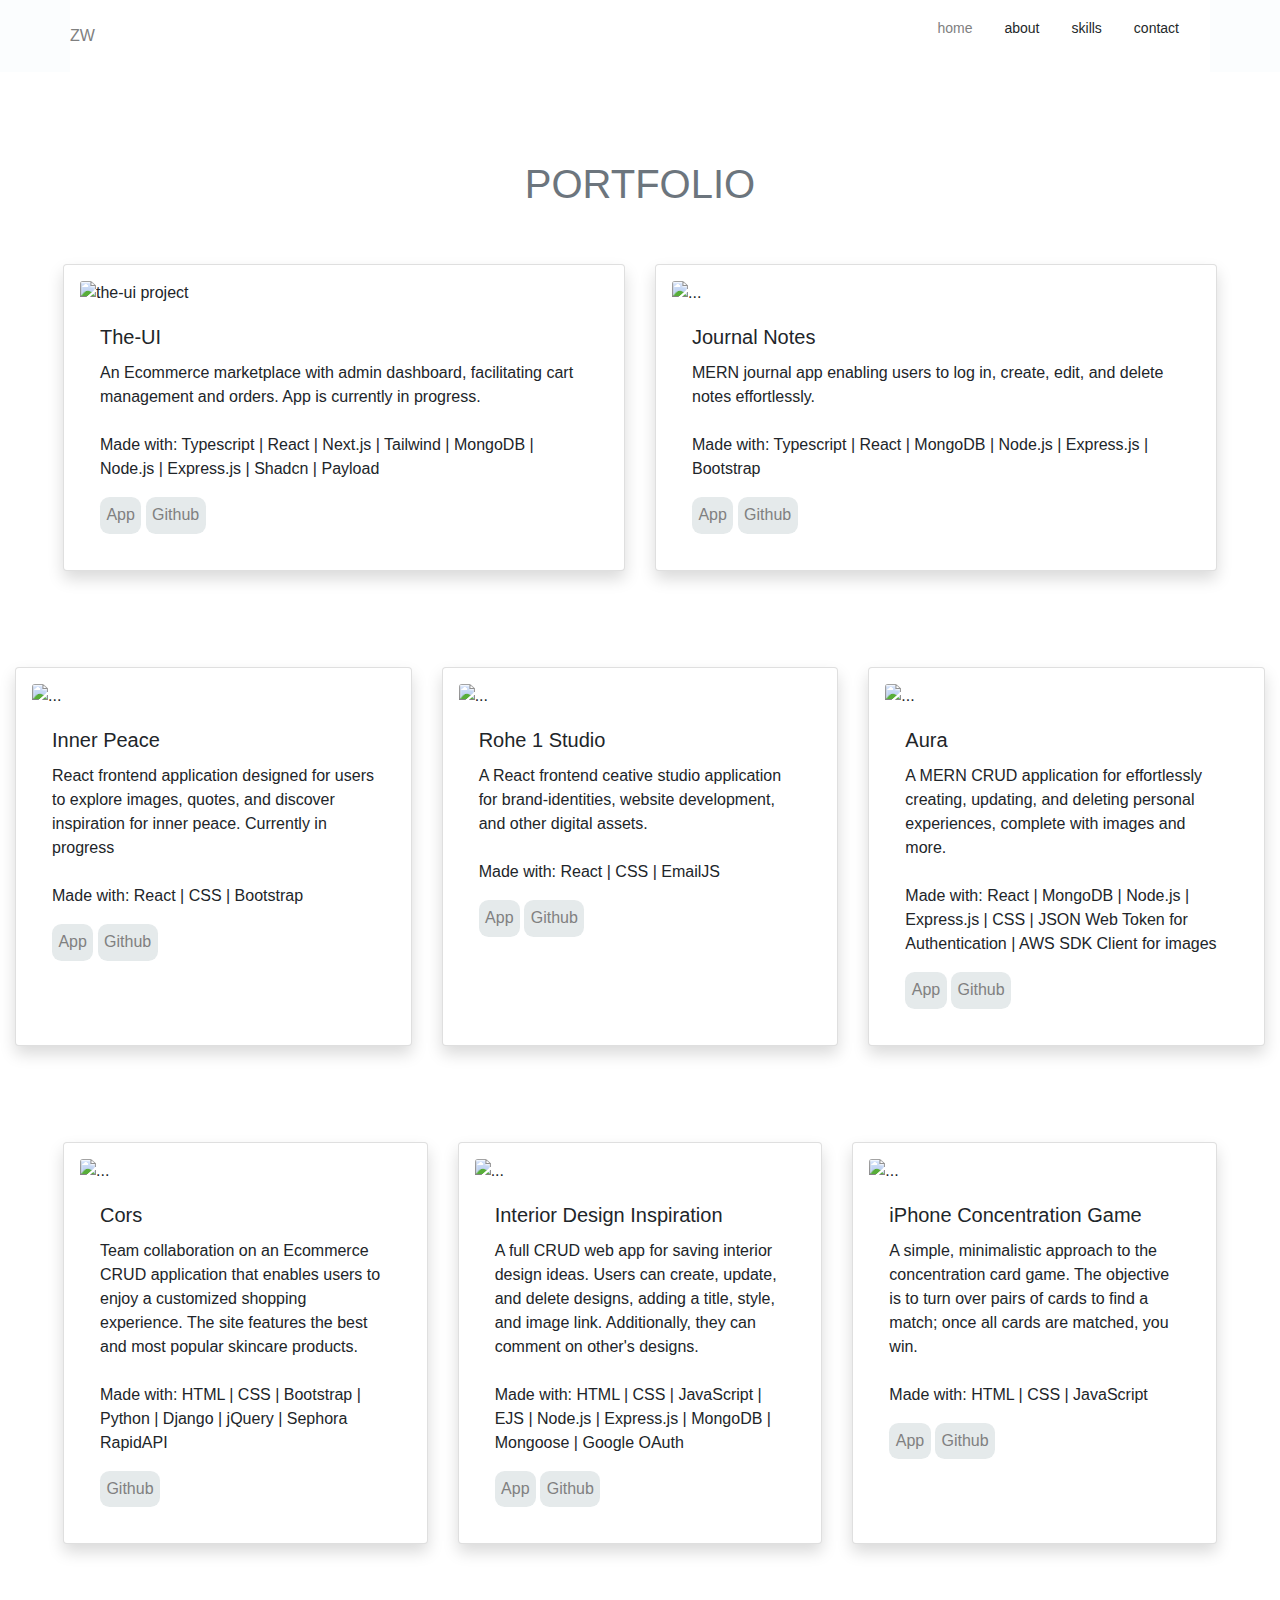
==== portfolio.html @ bcd07691 "removed img class added code to home__img instead adjusted width of image. Added mobile device media" ====
<!DOCTYPE html>
<html lang="en">

<head>
	<meta charset="UTF-8">
	<meta name="viewport" content="width=device-width, initial-scale=1.0">
		<title>Zara Wazir Portfolio</title>
			<link rel="stylesheet" href="https://unicons.iconscout.com/release/v4.0.0/css/line.css">
			
			<!--==================== FONT AWESOME ====================-->
			<script src="https://kit.fontawesome.com/96fd9e83e1.js" crossorigin="anonymous"></script>
	<link rel="stylesheet" href="assets/css/portfolio.css">
	<link rel="stylesheet" href="assets/css/style.css">
	<link rel="stylesheet" href="https://cdn.jsdelivr.net/npm/bootstrap@4.3.1/dist/css/bootstrap.min.css"
		integrity="sha384-ggOyR0iXCbMQv3Xipma34MD+dH/1fQ784/j6cY/iJTQUOhcWr7x9JvoRxT2MZw1T" crossorigin="anonymous">
		<link rel="icon" href="assets/img/zlogo.png" type="logo">
		
</head>

<body>
		<header class="header" id="header">
			<nav class="nav container nav-portfolio">
				<a href="index.html" class="nav_logo">ZW</a>
		
		
				<div class="nav__menu" id="nav-menu">
					<ul class="nav__list grid">
						<li class="nav__item">
							<a href="index.html#home" class="nav__link active-link home-link-port">
								<i class="uil uil-estate nav__icon"></i> home
		
							</a>
						</li>
						<li class="nav__item">
							<a href="index.html#about" class="nav__link">
								<i class="uil uil-user nav__icon"></i> about
							</a>
						</li>
						<li class="nav__item">
							<a href="index.html#skills" class="nav__link">
								<i class="uil uil-file-alt nav__icon"></i> skills
							</a>
						</li>
		
						<li class="nav__item">
							<a href="index.html#contact" class="nav__link">
								<i class="uil uil-message nav__icon"></i> contact
		
							</a>
						</li>
					</ul>
					<i class="uil uil-times nav__close" id="nav-close"></i>
				</div>
				<div class="nav__btns">

					<div class="nav__toggle" id="nav-toggle">
						<i class="uil uil-apps"></i>
					</div>
				</div>
			</nav>
		</header>
<section></section>
	<div class="d-flex justify-content-center div-top">
		<h1 class="text-secondary">PORTFOLIO</h1>
	</div>
	<section>
<div class="center-cards">
	<div class="card-deck m-5" style="width: 80rem">
				<div class="card shadow p-3 mb-5 bg-white rounded">
					<img src="assets/img/the-ui.png" class="card-img-top" alt="the-ui project">
					<div class="card-body">
						<h5 class="card-title">The-UI</h5>
						<p class="card-text">An Ecommerce marketplace with admin dashboard, facilitating cart management and orders. App is currently in progress. <br>
							<br>
							
							Made with: Typescript | React | Next.js | Tailwind | MongoDB | Node.js | Express.js | Shadcn | Payload </p>
						<a href="https://the-ui.up.railway.app/" class="button button--flex button--small portfolio__button" target="_blank">App
				
						</a>
						<a href="https://github.com/mehjwazir/the-ui" class="button button--flex button--small portfolio__button" target="_blank">Github
				
						</a>
					</div>
				</div>
		<div class="card shadow p-3 mb-5 bg-white rounded">
			<img src="assets/img/journal-notes.png" class="card-img-top" alt="...">
			<div class="card-body">
				<h5 class="card-title">Journal Notes</h5>
				<p class="card-text">MERN journal app enabling users to log in, create, edit, and delete notes effortlessly. <br>
						<br>
						
						Made with: Typescript | React | MongoDB | Node.js | Express.js | Bootstrap
				</p>
				<a href="https://journal-notes.up.railway.app/" class="button button--flex button--small portfolio__button" target="_blank">App

				</a>
				<a href="https://github.com/mehjwazir/journal-notes" class="button button--flex button--small portfolio__button" target="_blank">Github

				</a>
			</div>
		</div>
	</div>
	<div class="card-deck" style="width: 80rem">
		<div class="card shadow p-3 mb-5 bg-white rounded">
			<img src="assets/img/inner-peace.png" class="card-img-top" alt="...">
			<div class="card-body">
				<h5 class="card-title">Inner Peace</h5>
				<p class="card-text">React frontend application designed for users to explore images, quotes, and discover inspiration for inner peace. Currently in progress<br>
				<br>
				
				Made with: React | CSS | Bootstrap</p>
				<a href="https://inner-peace.up.railway.app/" class="button button--flex button--small portfolio__button" target="_blank">App

				</a>
				<a href="https://github.com/mehjwazir/ip" class="button button--flex button--small portfolio__button" target="_blank">Github

				</a>
			</div>
		</div>
		
		<div class="card shadow p-3 mb-5 bg-white rounded">
			<img src="assets/img/new-r1s.jpg" class="card-img-top" alt="...">
			<div class="card-body">
				<h5 class="card-title">Rohe 1 Studio</h5>
				<p class="card-text">A React frontend ceative studio application for brand-identities, website development, and other digital assets.<br>
				<br>
				
				Made with: React | CSS | EmailJS</p>
 </p>
				<a href="https://rohe1studio.com/" class="button button--flex button--small portfolio__button" target="_blank">App

				</a>
				<a href="https://github.com/mehjwazir/r1s" class="button button--flex button--small portfolio__button" target="_blank">Github

				</a>
			</div>
		</div>
		<div class="card shadow p-3 mb-5 bg-white rounded">
			<img src="assets/img/new-ar.jpg" class="card-img-top" alt="...">
			<div class="card-body">
				<h5 class="card-title">Aura</h5>
				<p class="card-text">A MERN CRUD application for effortlessly creating, updating, and deleting personal experiences, complete with images and more. <br>
				<br>
				
				Made with: React | MongoDB | Node.js | Express.js | CSS | JSON Web Token for Authentication | AWS SDK Client for images</p></p>
				<a href="https://aura.up.railway.app/" class="button button--flex button--small portfolio__button" target="_blank">App

				</a>
				<a href="https://github.com/mehjwazir/aura" class="button button--flex button--small portfolio__button" target="_blank">Github

				</a>
			</div>
		</div>
	</div>
	<div class="card-deck m-5 " style="width: 80rem ">
		<div class="card shadow p-3 mb-5 bg-white rounded">
			<img src="assets/img/new-cr.jpg" class="card-img-top" alt="...">
			<div class="card-body">
				<h5 class="card-title">Cors</h5>
				<p class="card-text">Team collaboration on an Ecommerce CRUD application that enables users to enjoy a customized shopping experience. The site features the best and most popular skincare products.<br>
				<br>
				
				Made with: HTML | CSS | Bootstrap | Python | Django | jQuery | Sephora RapidAPI

				</p>
				<a href="https://github.com/CodyMurr/cors-project" class="button button--flex button--small portfolio__button" target="_blank">Github

				</a>
			</div>
		</div>
		<div class="card shadow p-3 mb-5 bg-white rounded">
			<img src="assets/img/interior-design.png" class="card-img-top" alt="...">
			<div class="card-body">
				<h5 class="card-title">Interior Design Inspiration</h5>
				<p class="card-text">A full CRUD web app for saving interior design ideas. Users can create, update, and delete designs, adding a title, style, and image link. Additionally, they can comment on other's designs.<br>
				<br>
				
				Made with: HTML | CSS | JavaScript | EJS | Node.js | Express.js | MongoDB | Mongoose | Google OAuth 


				</p>
				<a href="https://interior-design.up.railway.app/" class="button button--flex button--small portfolio__button" target="_blank">App

				</a>
				<a href="https://github.com/mehjwazir/interior-design" class="button button--flex button--small portfolio__button" target="_blank">Github

				</a>
			</div>
		</div>
		<div class="card shadow p-3 mb-5 bg-white rounded">
			<img src="assets/img/iphone-concentration-game.png" class="card-img-top" alt="...">
			<div class="card-body">
				<h5 class="card-title">iPhone Concentration Game</h5>
				<p class="card-text">A simple, minimalistic approach to the concentration card game. The objective is to turn over pairs of cards to find a match; once all cards are matched, you win. <br>
				<br>
					
					Made with: HTML | CSS | JavaScript
				</p>
				<a href="https://concentration-game.up.railway.app/" class="button button--flex button--small portfolio__button" target="_blank">App

				</a>
				<a href="https://github.com/mehjwazir/concentration-game" class="button button--flex button--small portfolio__button" target="_blank">Github

				</a>
			</div>
		</div>
	</div>
	</div>
</section>
<script src="assets/js/main.js?v=1.0"></script>
</body>

</html>
---- assets/css/portfolio.css ----
@import url('https://fonts.googleapis.com/css2?family=Roboto+Flex:opsz,wght@8..144,200&display=swap');
 
 .center-cards {
   	display: flex;
   	justify-content: center;
   	flex-wrap: wrap;
   }


   .div-top {
	margin-top: 10rem;
   }

   .nav-portfolio {
	background-color: white !important;
   }

   .home-link-port {
      color: gray !important;
   }
---- assets/css/style.css ----
/*==================== GOOGLE FONTS ====================*/
@import url('https://fonts.googleapis.com/css2?family=Roboto+Flex:opsz,wght@8..144,200&display=swap');

/*==================== VARIABLES CSS ====================*/
:root {
	--header-height: 3rem;

	/*========== Colors ==========*/

	--hue-color: 195;
	/*Purple 250 - Green 142 - Blue 230 - Pink 340*/

	/* HSL color mode */
	--first-color: hsl(var(--hue-color), 14%, 91%);
	--first-color-second: hsl(var(--hue-color), 10%, 80%);
	--first-color-alt: hsl(var(--hue-color), 57%, 53%);
	--first-color-lighter: hsl(var(--hue-color), 92%, 85%);
	--title-color: hsl(var(--hue-color), 8%, 15%);
	--text-color: hsl(var(--hue-color), 8%, 45%);
	--text-color-light: hsl(var(--hue-color), 8%, 65%);
	--input-color: hsl(var(--hue-color), 12%, 90%);
	--body-color: hsl(var(--hue-color), 60%, 99%);
	--container-color: #fff;
	--scroll-bar-color: hsl(var(--hue-color), 12%, 90%);
	--scroll-thumb-color: hsl(var(--hue-color), 12%, 80%);

	/*========== Font and typography ==========*/
	--body-font: 'Roboto Flex', sans-serif;

	/* .5rem = 8px, 1rem = 16px, 1.5rem = 24px ... */
	--big-font-size: 2rem;
	--h1-font-size: 1.5rem;
	--h2-font-size: 1.25rem;
	--h3-font-size: 1.125rem;
	--normal-font-size: .938rem;
	--small-font-size: .813rem;
	--smaller-font-size: .75rem;

	/*========== Font weight ==========*/
	--font-medium: 500;
	--font-semi-bold: 600;

	/*========== Margin Bottom ==========*/
	/* .25rem = 4px, .5rem = 8px, .75rem = 12px ... */
	--mb-0-25: .25rem;
	--mb-0-5: .5rem;
	--mb-0-75: .75rem;
	--mb-1: 1rem;
	--mb-1-5: 1.5rem;
	--mb-2: 2rem;
	--mb-2-5: 2.5rem;
	--mb-3: 3rem;

	/*========== z index ==========*/
	--z-tooltip: 10;
	--z-fixed: 100;
	--z-modal: 1000;
}

/* Font size for large devices */
@media screen and (min-width: 968px) {
	:root {
		--big-font-size: 3rem;
		--h1-font-size: 2.25rem;
		--h2-font-size: 1.5rem;
		--h3-font-size: 1.25rem;
		--normal-font-size: 1rem;
		--small-font-size: .875rem;
		--smaller-font-size: .813rem;
	}
}

/*========== Variables Dark theme ==========*/
body.dark-theme {
	/* HSL color mode */
	--first-color-second: hsl(var(--hue-color), 30%, 8%);
	--title-color: hsl(var(--hue-color), 8%, 95%);
	--text-color: hsl(var(--hue-color), 8%, 75%);
	--input-color: hsl(var(--hue-color), 29%, 16%);
	--body-color: hsl(var(--hue-color), 28%, 12%);
	--container-color: hsl(var(--hue-color), 29%, 16%);
	--scroll-bar-color: hsl(var(--hue-color), 12%, 48%);
	--scroll-thumb-color: hsl(var(--hue-color), 12%, 36%);

}


/*========== Button Dark/Light ==========*/
.nav__btns {
	display: flex;
	align-items: center;
}

.change-theme {
	font-size: 1.25rem;
	color: var(--title-color);
	margin-right: var(--mb-1);
	cursor: pointer;
}

.change-theme:hover {
	color: var(--first-color);
}


/*==================== BASE ====================*/
* {
	box-sizing: border-box;
	padding: 0;
	margin: 0;
}

html {
	scroll-behavior: smooth;
}

body {
	margin: 0 0 var(--header-height) 0;
	font-family: var(--body-font);
	font-size: var(--normal-font-size);
	background-color: var(--body-color);
	color: var(--text-color);
}

h1,
h2,
h3,
h4 {
	color: var(--title-color);
	font-weight: var(--font-semi-bold);
}

ul {
	list-style: none;
}

a {
	text-decoration: none;
	
}


/*==================== REUSABLE CSS CLASSES ====================*/
.section {
	padding: 3rem 0 4rem;
}

.section__title {
	font-size: var(--h1-font-size);
	color: var(--title-color);
}

.section__subtitle {
	display: block;
	font-size: var(--small-font-size);
	margin-bottom: var(--mb-3);
}

.section__title,
.section__subtitle {
	text-align: center;
}

/*==================== LAYOUT ====================*/
.container {
	max-width: 768px;
	margin-left: var(--mb-1-5);
	margin-right: var(--mb-1-5);
}

.grid {
	display: grid;
	gap: 1.5rem;
}


/*==================== HEADER ====================*/

.header {
	width: 100%;
	position: fixed;
	bottom: 0;
	left: 0;
	z-index: var(--z-fixed);
	background-color: var(--body-color);
}

/*==================== NAV ====================*/
.nav {
	min-width: var(--header-height);
	display: flex;
	justify-content: space-between;
	align-items: center;
}

.nav_logo {
	color: gray;
}
.nav_logo .nav__toggle {
	color: var(--title-color);
	font-weight: var(--font-medium);
}

.nav_logo:hover {
	color: var(--first-color)
}

.nav__toggle {
	font-size: 1.1rem;
	cursor: pointer;
}

.nav__toggle:hover {
	color: var(--first-color);

}

@media screen and (max-width: 767px) {
	.nav__menu {
		position: fixed;
		bottom: -100%;
		left: 0;
		width: 100%;
		background-color: var(--body-color);
		padding: 2rem 1.5rem 4rem;
		box-shadow: 0 -1px 4px rgba(0, 0, 0, .15);
		border-radius: 1.5rem 1.5rem 0 0;
		transition: .3s;
	}
}

.nav__list {
	grid-template-columns: repeat(3, 1fr);
	gap: 2rem;
}

.nav__link {
	display: flex;
	flex-direction: column;
	align-items: center;
	font-size: var(--small-font-size);
	color: var(--title-color);
	font-weight: var(--font-medium);
}

.nav__link:hover {
	color: var(--first-color);
}

.nav__icon {
	font-size: 1.2rem;
}

.nav__close {
	position: absolute;
	right: 1.3rem;
	bottom: 0.5rem;
	font-size: 1.5rem;
	cursor: pointer;
	color: var(--first-color);

}

.nav__close:hover {
	color: var(--first-color-alt);
}


/* show menu */
.show-menu {
	bottom: 0;

}


/* Active link */
.active-link {
	color: var(--first-color);
}


/* Change background header */
.scroll-header {
	box-shadow: 0 -1px 4px rgba(0, 0, 0, .15);
}


/*==================== HOME ====================*/
.home__container {
	gap: 1rem;
}


.home__content {
	grid-template-columns: .1fr .3fr;
	padding-top: 3.5rem;
	align-items: center;
	
}

.home__img {
max-width: 99%;
height: 20rem;
margin-bottom: 10rem;

}

.home__data {
	grid-column: 1/2;
}

.home__title {
	font-size: var(--big-font-size);
	color: #9D9D9D;
		position: relative;
		font-size: 5rem;
		animation: slide-up 1.2s;
}

@keyframes slide-up {
	from {
		transform: translateY(5rem);
	}

	to {
		transform: translateY(0);
	}
}

.home__subtitle {
	font-size: var(--h3-font-size);
	color: var(--text-color);
	font-weight: var(--font-medium);
	margin-bottom: var(--mb-0-75);
	
}

.home__description {
	margin-bottom: var(--mb-2);
	position: relative;
		width: 50ch;
		font-weight: bold;
		animation: type 5s steps(50), blink 0.5s step-end infinite alternate;
		white-space: nowrap;
		overflow: hidden;
		border-right: 3px solid;
}

@keyframes type {
	0% {
		width: 0;
	}
}

@keyframes blink {
	50% {
		border-color: transparent;
	}
}

.home__scroll {
	display: none;
}

.home__scroll-button {
	color: var(--first-color);
	transition: .3s;
}

.home__scroll-button:hover {
	transform: translateY(.25rem);
}


.home__scroll-name {
	font-size: var(--small-font-size);
	color: var(--title-color);
	font-weight: var(--font-medium);
	margin-right: var(--mb-0-25);
}

.home__scroll-arrow {
	font-size: 1.25rem;
}


/*==================== BUTTONS ====================*/

.btn-div {
	display: flex !important;
	justify-content: center !important;
	margin-bottom: 4rem !important;
}
.button {
	color: black;
	display: inline-block;
	background-color: var(--first-color);
	color: gray;
	padding: .4rem;
	border-radius: .6rem;
	font-weight: var(--font-medium);
}

.button:hover {
	color: white !important;
	background-color: #9d968d;
}

.button__icon {
	font-size: 1.25rem;
	margin-left: var(--mb-0-5);
	transition: .3s;

}

.button--flex {
	display: inline-flex;
	align-items: center;
	border-color: white;
	
}

.resume {
	color: #67645e;
	margin-left: 1.1rem;
}

.contact-btn-link {
color: #67645e;
}

.resume:hover,
.contact-btn-link:hover {
	text-decoration: underline;
}



/*==================== ABOUT ====================*/
 .about__img {
	height: 200px;
	margin-left: 5.3rem;
	/* border-radius: .5rem; */
	/* justify-content: center;
	align-self: center;
	 */

} 

.about__description {
	text-align: center;
	margin-top: var(--mb-2-5);

}


/*==================== SKILLS ====================*/
.skills__title {
	font-size: var(--h3-font-size);
}

.skills__subtitle {
	font-size: var(--small-font-size);
	color: var(--text-color-light);
}
 
.icon {
	width: 70px;
	height: 70px;
	margin-top: 2rem;
	margin-right: 2rem;

}

@media (max-width: 414px) {
	.icon {
		width: 40px;
		height: 40px;
	}
}

.tech-stack {
	text-align: center;
	padding-bottom: 40px;
}




/*==================== PORTFOLIO ====================*/
.portfolio__container {
	overflow: initial;
	
}

.portfolio__content {
	padding: 0 1.5rem;
}

.portfolio__img {
	/* width: 400px; */
	/* border-radius: .5rem; */
	justify-content: center;
	/* margin-left: 0.1rem; */
}

.p2-img {
	height: 250px;
	
	
}

.portfolio_title {
	font-size: var(--h3-font-size);
	margin-bottom: var(--mb-0-5);
}

.portfolio__description {
	margin-bottom: var(--mb-0-75);
}

.portfolio__button:hover .button__icon {
	transform: translateX(.25rem);

}

.btn {
	text-decoration: underline;
	color: gray;
}

.swiper-button-prev::after,
.swiper-button-next::after {
	content: '';
}

.swiper-portfolio-icon {
	font-size: 2rem;
	color: var(--first-color);
}

.swiper-button-prev {
	left: -.5rem;
}

.swiper-button-next {
	right: -.5rem;
}

.swiper-horizontal>.swiper-pagination-bullets {
	bottom: -2.5rem;
}

.swiper-pagination-bullet-active {
	background-color: var(--first-color);
}

.swiper-button-prev,
.swiper-button-next,
.swiper-pagination-bullet {
	outline: none
}



/*==================== CONTACT ME ====================*/
.contact__container {
	row-gap: 3rem;
}

.contact__information {
	display: flex;
	margin-bottom: var(--mb-2);
}

.contact__icon {
	font-size: 2rem;
	color: var(--first-color);
	margin-right: var(--mb-0-75);
}

.contact__title {
	font-size: var(--h3-font-size);
	font-weight: var(--font-medium);
}

.contact__subtitle {
	font-size: var(--small-font-size);
	color: var(--text-color-light);
}

.contact__content {
	background-color: var(--input-color);
	border-radius: .5rem;
	padding: .75rem 1rem .25rem;
}

.contact__label {
	font-size: var(--smaller-font-size);
	color: var(--title-color);
}

.contact__input {
	width: 100%;
	background-color: var(--input-color);
	color: var(--text-color);
	font-family: var(--body-font);
	font-size: var(--normal-font-size);
	border: none;
	outline: none;
	padding: .25rem .5rem .5rem 0;
}

/*==================== FOOTER ====================*/
.footer {
	padding-top: 2rem;
}

.footer__container {
	row-gap: 3.5rem;
}

.footer__bg {
	background-color: var(--first-color-second);
	padding: 2rem 0 3rem;
}

.footer__title {
	font-size: var(--h1-font-size);
	margin-bottom: var(--mb-0-25);
	
}

.footer__subtitle {
	font-size: var(--small-font-size);
}

.footer__links {
	display: flex;
	flex-direction: column;
	row-gap: 1.5rem;
}

.footer__links:hover {
	color: #9d968d;
}

.footer__social {
	font-size: 1.25rem;
	margin-right: var(--mb-1-5);
}

.footer__social:hover {
	color: #9d968d;
}

.footer__copy {
	font-size: var(--smaller-font-size);
	text-align: center;
	color: #67645e;
	margin-top: var(--mb-3);
}

.footer__title,
.footer__subtitle,
.footer__links,
.footer__social {
	color: #FFF;
}

.resume {
	font-size: 1.1rem;
}
/*========== SCROLL UP ==========*/
.scrollup {
	position: fixed;
	right: 1rem;
	bottom: -20%;
	background-color: var(--first-color);
	opacity: .8;
	padding: 0 .3rem;
	border-radius: .4rem;
	z-index: var(--z-tooltip);
	transition: .4s;
}

.scrollup:hover {
	background-color: #9d968d;
}

.scrollup__icon {
	font-size: 1.5rem;
	color: #FFF;
}

/* Show scroll */
.show-scroll {
	bottom: 3.5rem;
	right: 2.5rem;
}

/*========== SCROLL BAR ==========*/
::-webkit-scrollbar {
	width: .60rem;
	background-color: var(--scroll-bar-color);
	border-radius: .5rem;
}

::-webkit-scrollbar-thumb {
	background-color: var(--scroll-thumb-color);
	border-radius: .5rem;
}

::-webkit-scrollbar-thumb:hover {
	background-color: var(--text-color-light);
}

/*==================== MEDIA QUERIES ====================*/
/* For small devices */
@media screen and (max-width: 350px) {
	.container {
		margin-left: var(--mb-1);
		margin-right: var(--mb-1);
	}

	.nav__menu {
		padding: 2rem .25rem 4rem;
	}

	.nav__list {
		column-gap: 0
	}

	.home__content {
		grid-template-columns: .25fr 3fr;
	}


	.skills__title {
		font-size: var(--normal-font-size);
	}

	

	
}


	/* For medium devices */
	@media screen and (min-width: 568px) {
		.home__content {
			grid-template-columns: max-content 1fr 1fr;
		}

		.home__data {
			grid-column: initial;
		}

			.home__img {
			order: 1;
			justify-self: center;
			margin-bottom: 10rem;
			height: 30rem;
		}

		.about__container,
		.skills__container,
		.portfolio__content,
		.contact__container,
		.footer__container {
			grid-template-columns: repeat(2, 1fr);
		}

	}

	@media screen and (min-width: 768px) {
		.container {
			margin-left: auto;
			margin-right: auto;
		}

		body {
			margin: 0;
		}

		.section {
			padding: 6rem 0 2rem;
		}

		.section__subtitle {
			margin-bottom: 4rem;
		}

		.header {
			top: 0;
			bottom: initial;
		}

		.header,
		.main,
		.footer__container {
			padding: 0 1rem;
		}

		.nav {
			height: calc(var(--header-height) + 1.5rem);
			column-gap: 1rem;
		}

		.nav__icon,
		.nav__close,
		.nav_toggle {
			display: none;
		}

		.nav__list {
			display: flex;
			column-gap: 2rem;
		}
		.nav__menu{
			margin-left: auto;
		}
		.change-theme {
			margin: 0;
		}

		.home__container{
			row-gap: 5rem;
		}
		.home__content{
			padding-top: 5.5rem;
			column-gap: 2rem;
		}

		.home__img {
		margin-bottom: 10rem;
		height: 30rem;
		}
		
		.home__scroll{
			display: block;
		}
		.home__scroll-button{
			margin-left: 3rem;
		}

		.about__container{
			column-gap: 5rem;
		}

		/* .about__img{
			width: 350px;
		} */
		.about__description{
			text-align: initial;
		}
		
		.portfolio__img{
			width: 320px;
		}
		.portfolio__content{
			align-items: center;
		}
		.project{
			text-align: initial;
		}
		.project__bg{
			background: none;
		}
		.project__container{
			background-color: var(--first-color-second);
			border-radius: 1rem;
			padding: 3rem 2.5rem 0;
			grid-template-columns: 1fr max-content;
			column-gap: 3rem;
		}
		.project__data{
			padding-top: .8rem;
		}

		.footer__container{
			grid-template-columns: repeat(3, 1fr);
			
		}
		.footer__bg{
			padding: 3rem 0 3.5rem;
		}
		.footer__links{
			flex-direction: row;
			column-gap: 2rem;
			
		}
		.footetr__socials{
			justify-self: flex-end;
		}
		.footer__copy{
			margin-top: 4.5rem;
		}
	}

	/* For large devices */

	@media screen and (min-width: 1024px) {
		.header,
		.main,
		.footer__container{
			padding: 0;
		}

		.portfolio__content{
			column-gap: 5rem;
			
		}

		.swiper-portfolio-icon{
			font-size: 3.5rem;
		}
		.swiper-button-prev{
			left: -3.5rem;
		}
		.swiper-button-next {
			right: -3.5rem;
		}
		.swiper-container-horizontal > .swiper-pagination-bullets{
			bottom: -4.5rem;
		}
		.contact__form{
			width: 460px;
		}
		.contact__inputs{
			grid-template-columns: repeat(2,);
		}

	}


	/* Mobile devices */
	@media screen and (min-width: 320px) and (max-width: 480px) {
		.home__img{
			max-width: 70% !important;
			height: auto !important;
		}
	}
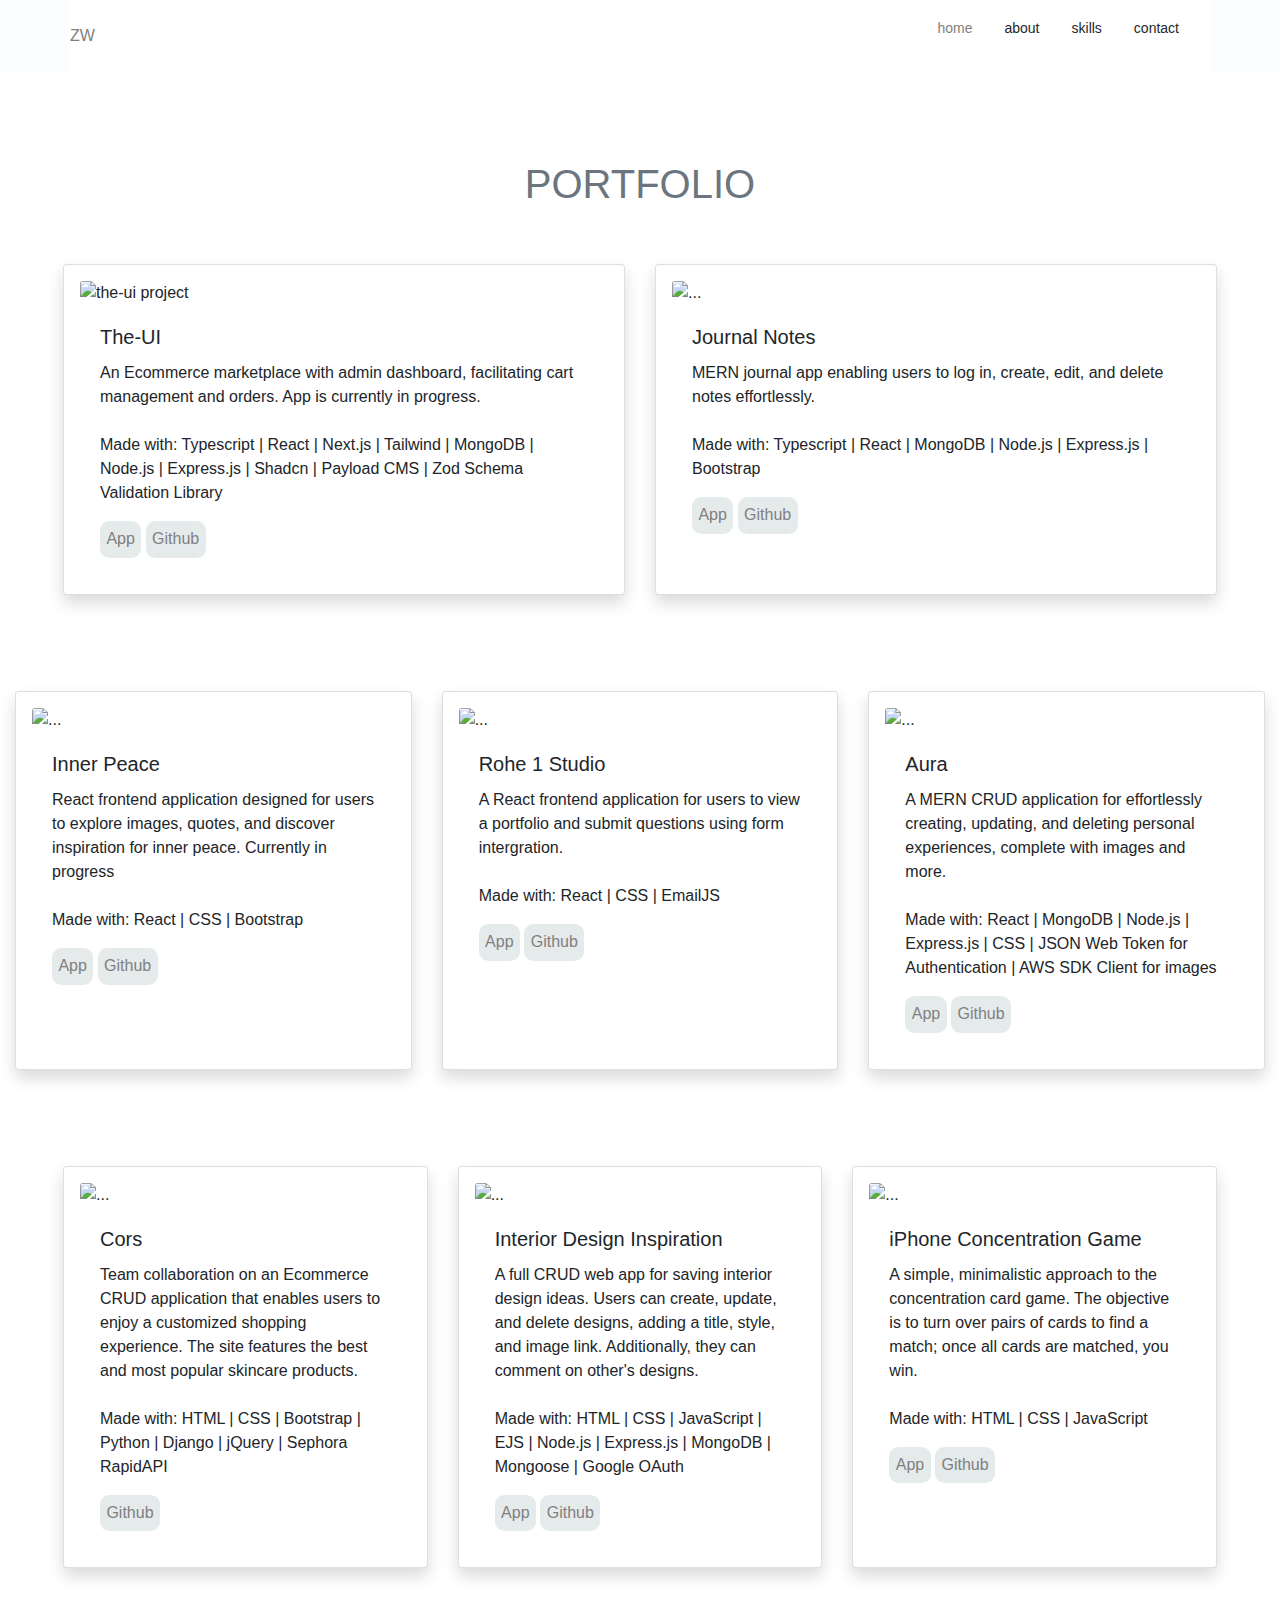
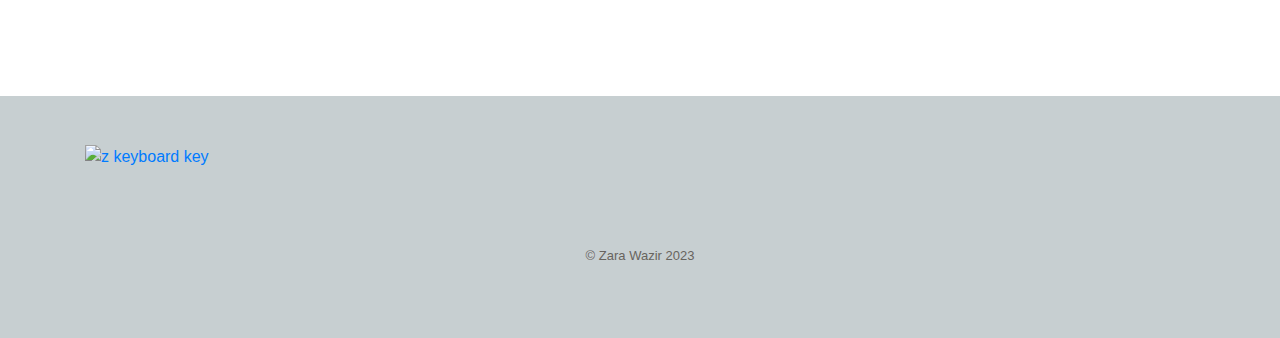
==== commit f3655d39: "removed resume links added z key to footer in home and in portfolio page" ====
--- a/portfolio.html
+++ b/portfolio.html
@@ -73,7 +73,7 @@
 						<p class="card-text">An Ecommerce marketplace with admin dashboard, facilitating cart management and orders. App is currently in progress. <br>
 							<br>
 							
-							Made with: Typescript | React | Next.js | Tailwind | MongoDB | Node.js | Express.js | Shadcn | Payload </p>
+							Made with: Typescript | React | Next.js | Tailwind | MongoDB | Node.js | Express.js | Shadcn | Payload CMS | Zod Schema Validation Library </p>
 						<a href="https://the-ui.up.railway.app/" class="button button--flex button--small portfolio__button" target="_blank">App
 				
 						</a>
@@ -122,7 +122,7 @@
 			<img src="assets/img/new-r1s.jpg" class="card-img-top" alt="...">
 			<div class="card-body">
 				<h5 class="card-title">Rohe 1 Studio</h5>
-				<p class="card-text">A React frontend ceative studio application for brand-identities, website development, and other digital assets.<br>
+				<p class="card-text">A React frontend application for users to view a portfolio and submit questions using form intergration.<br>
 				<br>
 				
 				Made with: React | CSS | EmailJS</p>
@@ -207,6 +207,39 @@
 	</div>
 	</div>
 </section>
+<!--==================== FOOTER ====================-->
+<footer class="footer">
+	<div class="footer__bg">
+		<div class="footer__container container grid">
+			<div>
+			<a href="#"><img src="/assets/img/zlogo.png" alt="z keyboard key"></a>
+			</div>
+
+			<div class="footer__social">
+
+				<a href="https://www.linkedin.com/in/zarawazir/" target="_blank" class="footer__social">
+					<i class="uil uil-linkedin"></i>
+				</a>
+
+
+				<a href="https://github.com/mehjwazir" target="_blank" class="footer__social">
+					<i class="uil uil-github"></i>
+
+				</a>
+
+				<a href="" class="footer__social" target="_blank">
+					<i class="uil uil-twitter"></i>
+				</a>
+
+				<a href="" class="footer__social" target="_blank">
+					<i class="fa-brands fa-codepen"></i>
+				</a>
+			</div>
+		</div>
+
+		<p class="footer__copy">&#169; Zara Wazir 2023</p>
+	</div>
+</footer>
 <script src="assets/js/main.js?v=1.0"></script>
 </body>
 
--- a/assets/css/style.css
+++ b/assets/css/style.css
@@ -257,12 +257,14 @@
 	bottom: 0.5rem;
 	font-size: 1.5rem;
 	cursor: pointer;
-	color: var(--first-color);
+	color:#9D9D9D;
+	/* color: var(--first-color); */
 
 }
 
 .nav__close:hover {
-	color: var(--first-color-alt);
+	/* color: var(--first-color-alt); */
+color: #67645e;
 }
 
 
@@ -299,7 +301,7 @@
 }
 
 .home__img {
-max-width: 99%;
+max-width: 100%;
 height: 20rem;
 margin-bottom: 10rem;
 
@@ -937,7 +939,35 @@
 	/* Mobile devices */
 	@media screen and (min-width: 320px) and (max-width: 480px) {
 		.home__img{
-			max-width: 70% !important;
+			max-width: 99% !important;
 			height: auto !important;
-		}
-	}
+			margin-right: 1rem !important;
+		}
+
+		.home__description {
+			font-size: small !important;
+			margin-bottom: var(--mb-2);
+			position: relative;
+			width: 50ch;
+			font-weight: bold;
+			animation: type 5s steps(40), blink 0.5s step-end infinite alternate;
+			white-space: nowrap;
+			overflow: hidden;
+			border-right: 3px solid;
+		}
+
+		@keyframes type {
+			0% {
+				width: 0;
+			}
+		}
+
+		@keyframes blink {
+			50% {
+				border-color: transparent;
+			}
+		}
+
+	}
+
+	/* test  */
